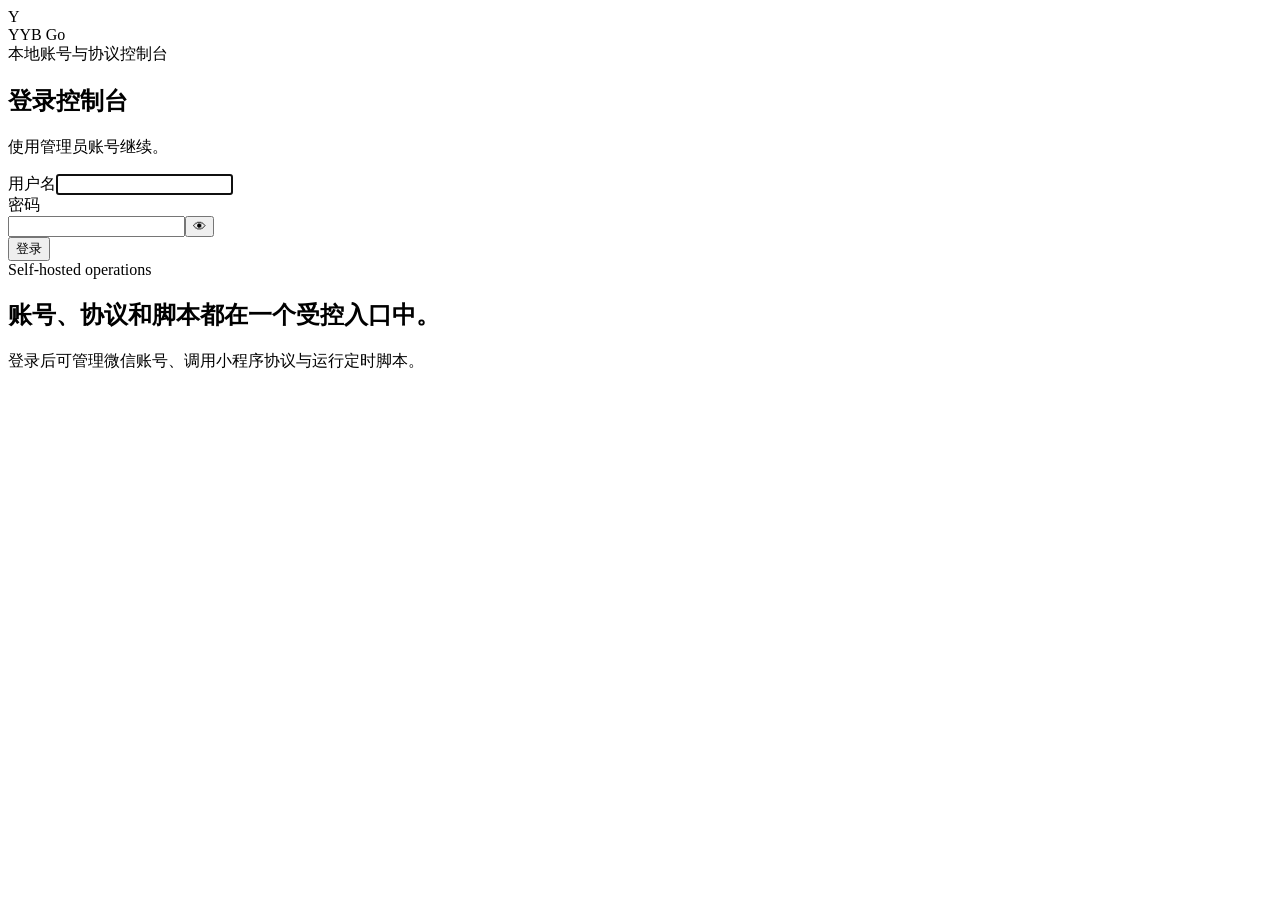
==== resource/templates/login.html @ 8d05cb55 "feat(auth): implement admin login functionality with session management - Added admin user and passw" ====
<!doctype html>
<html lang="zh-CN">
<head>
  <meta charset="utf-8">
  <meta name="viewport" content="width=device-width,initial-scale=1">
  <title>登录 - YYB Go</title>
  <link rel="stylesheet" href="/static/css/auth.css">
</head>
<body>
<main class="auth-layout">
  <section class="auth-panel"><div class="auth-main">
    <div class="brand"><span class="brand-mark">Y</span><div><div class="brand-name">YYB Go</div><div class="brand-meta">本地账号与协议控制台</div></div></div>
    <h1>登录控制台</h1>
    <p class="lead">使用管理员账号继续。</p>
    <form id="form">
      <div class="field"><label for="username">用户名</label><input class="input" id="username" autocomplete="username" required autofocus></div>
      <div class="field"><label for="password">密码</label><div class="password-wrap"><input class="input" id="password" type="password" autocomplete="current-password" required><button class="reveal" type="button" aria-label="显示密码" title="显示密码">&#128065;</button></div></div>
      <div class="form-error" id="error" role="alert"></div>
      <button class="btn primary" id="submit" type="submit">登录</button>
    </form>
  </div></section>
  <section class="auth-context"><div class="context-inner"><div class="context-kicker">Self-hosted operations</div><h2>账号、协议和脚本都在一个受控入口中。</h2><p>登录后可管理微信账号、调用小程序协议与运行定时脚本。</p></div></section>
</main>
<script>
const $=id=>document.getElementById(id);
document.querySelector('.reveal').onclick=e=>{const p=$('password'),show=p.type==='password';p.type=show?'text':'password';e.currentTarget.setAttribute('aria-label',show?'隐藏密码':'显示密码')};
$('form').onsubmit=async e=>{e.preventDefault();$('error').textContent='';$('submit').disabled=true;try{const params=new URLSearchParams(location.search),response=await fetch('/login',{method:'POST',headers:{'Content-Type':'application/json'},body:JSON.stringify({username:$('username').value,password:$('password').value,next:params.get('next')||'/'})}),json=await response.json();if(!response.ok||json.code!==0)throw new Error(json.msg||'登录失败');location.href=json.data.next||'/'}catch(error){$('error').textContent=error.message;$('submit').disabled=false}};
</script>
</body>
</html>
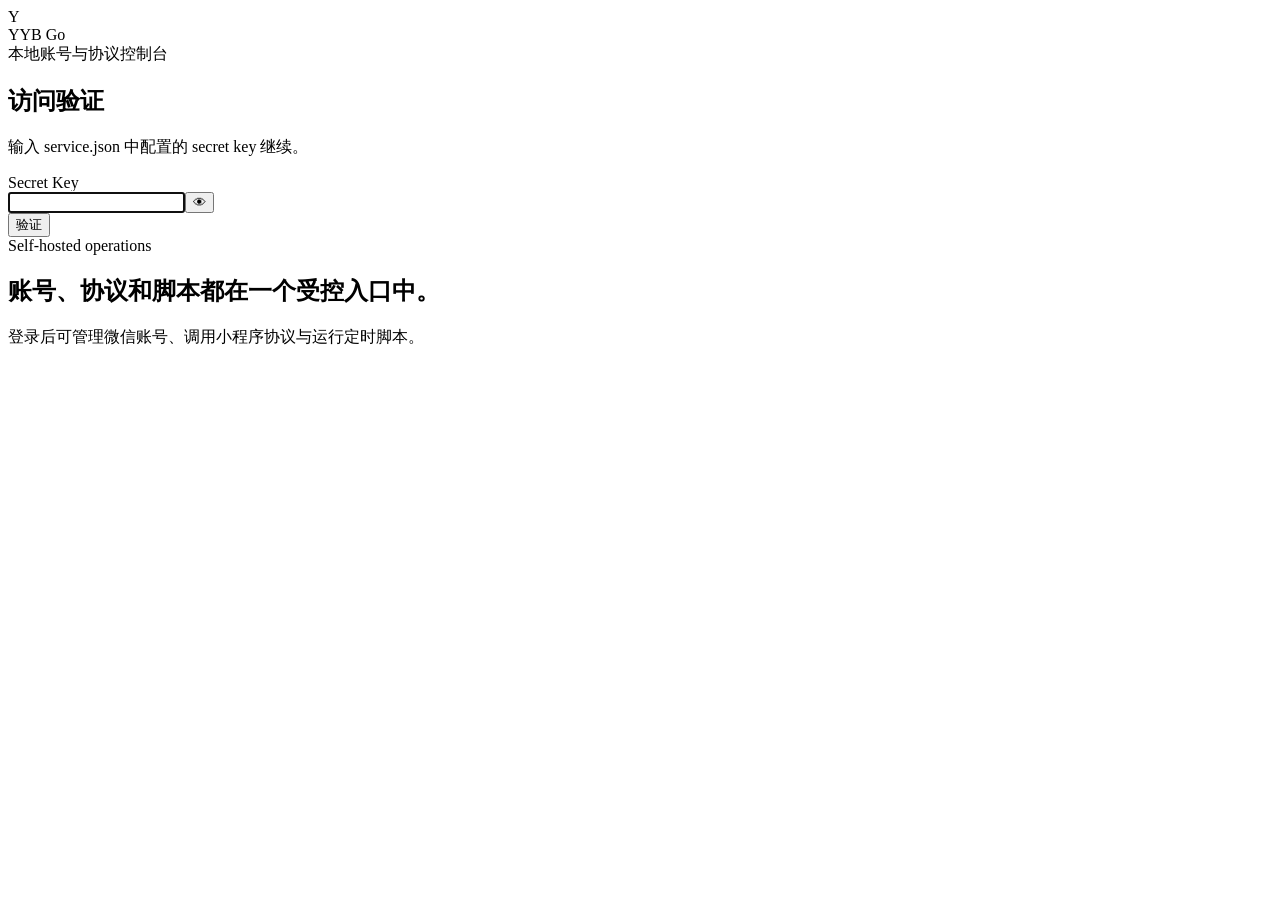
==== commit 92ec2ffd: "feat: 重构认证机制，使用 secret key 替代管理员账号密码，更新相关文档和代码" ====
--- a/resource/templates/login.html
+++ b/resource/templates/login.html
@@ -10,21 +10,20 @@
 <main class="auth-layout">
   <section class="auth-panel"><div class="auth-main">
     <div class="brand"><span class="brand-mark">Y</span><div><div class="brand-name">YYB Go</div><div class="brand-meta">本地账号与协议控制台</div></div></div>
-    <h1>登录控制台</h1>
-    <p class="lead">使用管理员账号继续。</p>
+    <h1>访问验证</h1>
+    <p class="lead">输入 service.json 中配置的 secret key 继续。</p>
     <form id="form">
-      <div class="field"><label for="username">用户名</label><input class="input" id="username" autocomplete="username" required autofocus></div>
-      <div class="field"><label for="password">密码</label><div class="password-wrap"><input class="input" id="password" type="password" autocomplete="current-password" required><button class="reveal" type="button" aria-label="显示密码" title="显示密码">&#128065;</button></div></div>
+      <div class="field"><label for="secretKey">Secret Key</label><div class="password-wrap"><input class="input" id="secretKey" type="password" autocomplete="current-password" required autofocus><button class="reveal" type="button" aria-label="显示" title="显示">&#128065;</button></div></div>
       <div class="form-error" id="error" role="alert"></div>
-      <button class="btn primary" id="submit" type="submit">登录</button>
+      <button class="btn primary" id="submit" type="submit">验证</button>
     </form>
   </div></section>
   <section class="auth-context"><div class="context-inner"><div class="context-kicker">Self-hosted operations</div><h2>账号、协议和脚本都在一个受控入口中。</h2><p>登录后可管理微信账号、调用小程序协议与运行定时脚本。</p></div></section>
 </main>
 <script>
 const $=id=>document.getElementById(id);
-document.querySelector('.reveal').onclick=e=>{const p=$('password'),show=p.type==='password';p.type=show?'text':'password';e.currentTarget.setAttribute('aria-label',show?'隐藏密码':'显示密码')};
-$('form').onsubmit=async e=>{e.preventDefault();$('error').textContent='';$('submit').disabled=true;try{const params=new URLSearchParams(location.search),response=await fetch('/login',{method:'POST',headers:{'Content-Type':'application/json'},body:JSON.stringify({username:$('username').value,password:$('password').value,next:params.get('next')||'/'})}),json=await response.json();if(!response.ok||json.code!==0)throw new Error(json.msg||'登录失败');location.href=json.data.next||'/'}catch(error){$('error').textContent=error.message;$('submit').disabled=false}};
+document.querySelector('.reveal').onclick=e=>{const p=$('secretKey'),show=p.type==='password';p.type=show?'text':'password';e.currentTarget.setAttribute('aria-label',show?'隐藏':'显示')};
+$('form').onsubmit=async e=>{e.preventDefault();$('error').textContent='';$('submit').disabled=true;try{const params=new URLSearchParams(location.search),response=await fetch('/login',{method:'POST',headers:{'Content-Type':'application/json'},body:JSON.stringify({secret_key:$('secretKey').value,next:params.get('next')||'/'})}),json=await response.json();if(!response.ok||json.code!==0)throw new Error(json.msg||'验证失败');location.href=json.data.next||'/'}catch(error){$('error').textContent=error.message;$('submit').disabled=false}};
 </script>
 </body>
 </html>
